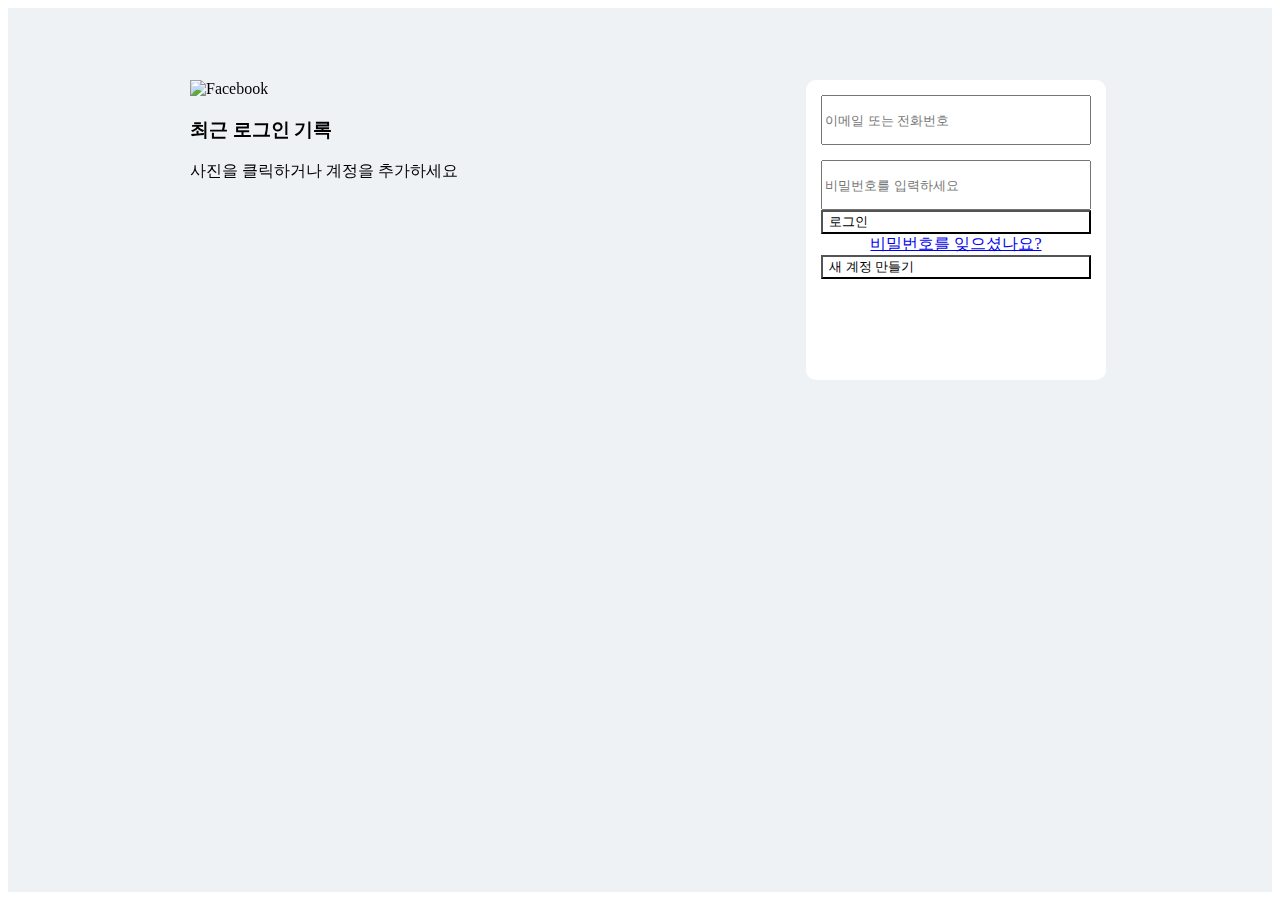
==== facebook-clone/index.html @ 981d140a "facebook clone" ====
<html lang="en">
  <head>
    <meta charset="UTF-8" />
    <meta http-equiv="X-UA-Compatible" content="IE=edge" />
    <meta name="viewport" content="width=device-width, initial-scale=1.0" />
    <title>Facebook - 로그인 또는 가입</title>
    <link
      rel="shortcut icon"
      href="https://static.xx.fbcdn.net/rsrc.php/yb/r/hLRJ1GG_y0J.ico"
    />
    <link rel="stylesheet" href="style.css" />
  </head>
  <body class="main">
    <div class="main-login">
      <div class="main-login__column">
        <div class="main-login__column-log">
          <img
            src="https://static.xx.fbcdn.net/rsrc.php/y8/r/dF5SId3UHWd.svg"
            alt="Facebook"
          />
          <h3>최근 로그인 기록</h3>
          <span>사진을 클릭하거나 계정을 추가하세요</span>
          <span></span>
          <span></span>
        </div>
      </div>
      <div class="main-login__column">
        <div class="main-login__column-login">
          <form action="">
            <input type="text" placeholder="이메일 또는 전화번호" />
            <input type="password" placeholder="비밀번호를 입력하세요" />
            <button class="btn__login">로그인</button>
            <a href="#">비밀번호를 잊으셨나요?</a>
            <button class="btn__account">새 계정 만들기</button>
          </form>
        </div>
      </div>
    </div>
  </body>
</html>
---- facebook-clone/style.css ----
/* screen */
@import "./login.css";
/* reset */
/* @import "./reset.css"; */

body .main-login {
  background-color: #eff2f5;
  height: 100%;
  width: 100%;
}
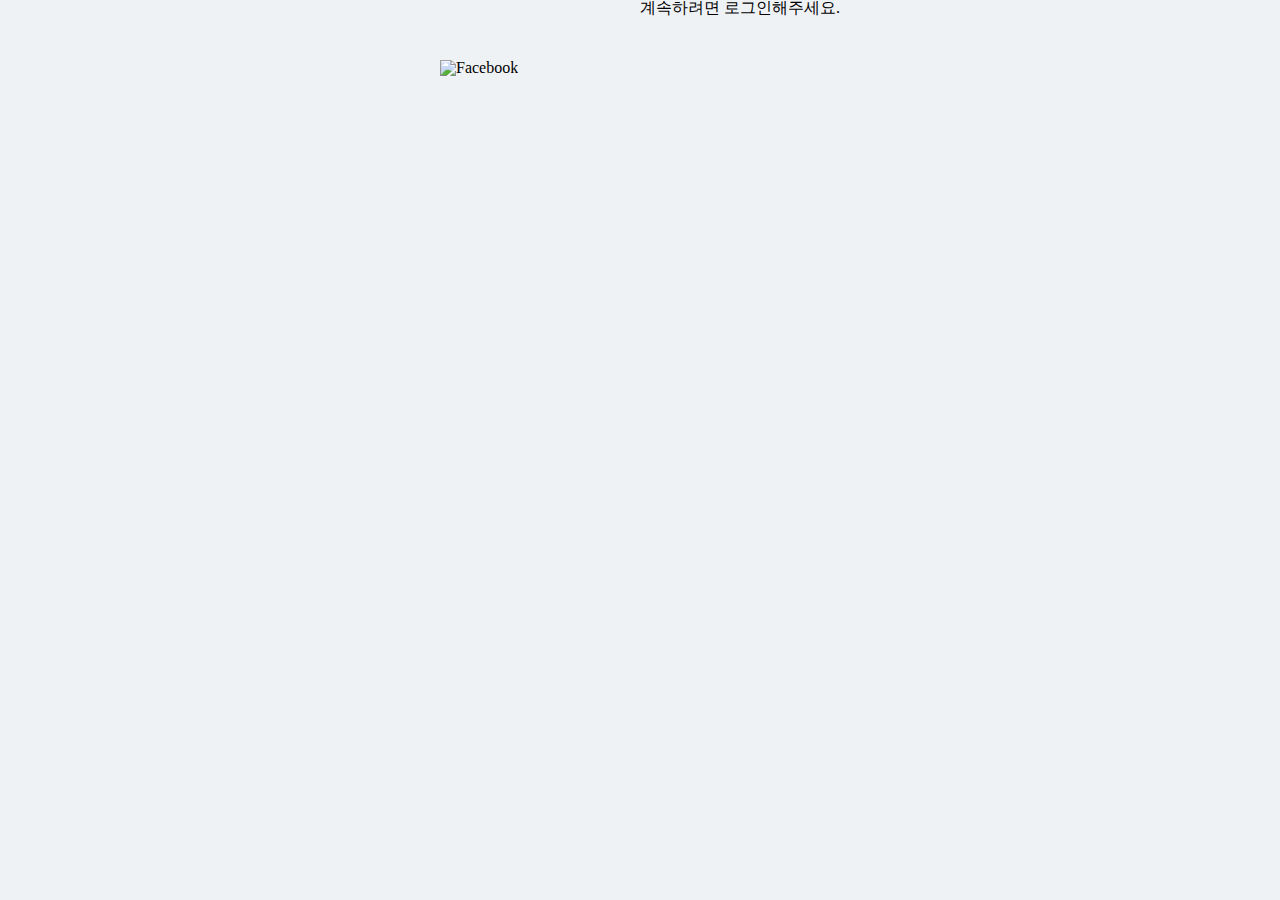
==== commit 3fbf99e0: "Challnge" ====
--- a/facebook-clone/index.html
+++ b/facebook-clone/index.html
@@ -11,30 +11,17 @@
     <link rel="stylesheet" href="style.css" />
   </head>
   <body class="main">
-    <div class="main-login">
-      <div class="main-login__column">
-        <div class="main-login__column-log">
-          <img
-            src="https://static.xx.fbcdn.net/rsrc.php/y8/r/dF5SId3UHWd.svg"
-            alt="Facebook"
-          />
-          <h3>최근 로그인 기록</h3>
-          <span>사진을 클릭하거나 계정을 추가하세요</span>
-          <span></span>
-          <span></span>
-        </div>
-      </div>
-      <div class="main-login__column">
-        <div class="main-login__column-login">
-          <form action="">
-            <input type="text" placeholder="이메일 또는 전화번호" />
-            <input type="password" placeholder="비밀번호를 입력하세요" />
-            <button class="btn__login">로그인</button>
-            <a href="#">비밀번호를 잊으셨나요?</a>
-            <button class="btn__account">새 계정 만들기</button>
-          </form>
-        </div>
-      </div>
+    <div class="main-img">
+      <img
+        src="https://static.xx.fbcdn.net/rsrc.php/y8/r/dF5SId3UHWd.svg"
+        alt="Facebook"
+      />
     </div>
+
+    <div>
+      <span></span>
+      <span>계속하려면 로그인해주세요.</span>
+    </div>
+    <div></div>
   </body>
 </html>
--- a/facebook-clone/style.css
+++ b/facebook-clone/style.css
@@ -1,10 +1,12 @@
 /* screen */
 @import "./login.css";
 /* reset */
-/* @import "./reset.css"; */
+@import "./reset.css";
 
-body .main-login {
+body {
   background-color: #eff2f5;
   height: 100%;
   width: 100%;
+  display: flex;
+  justify-content: center;
 }
